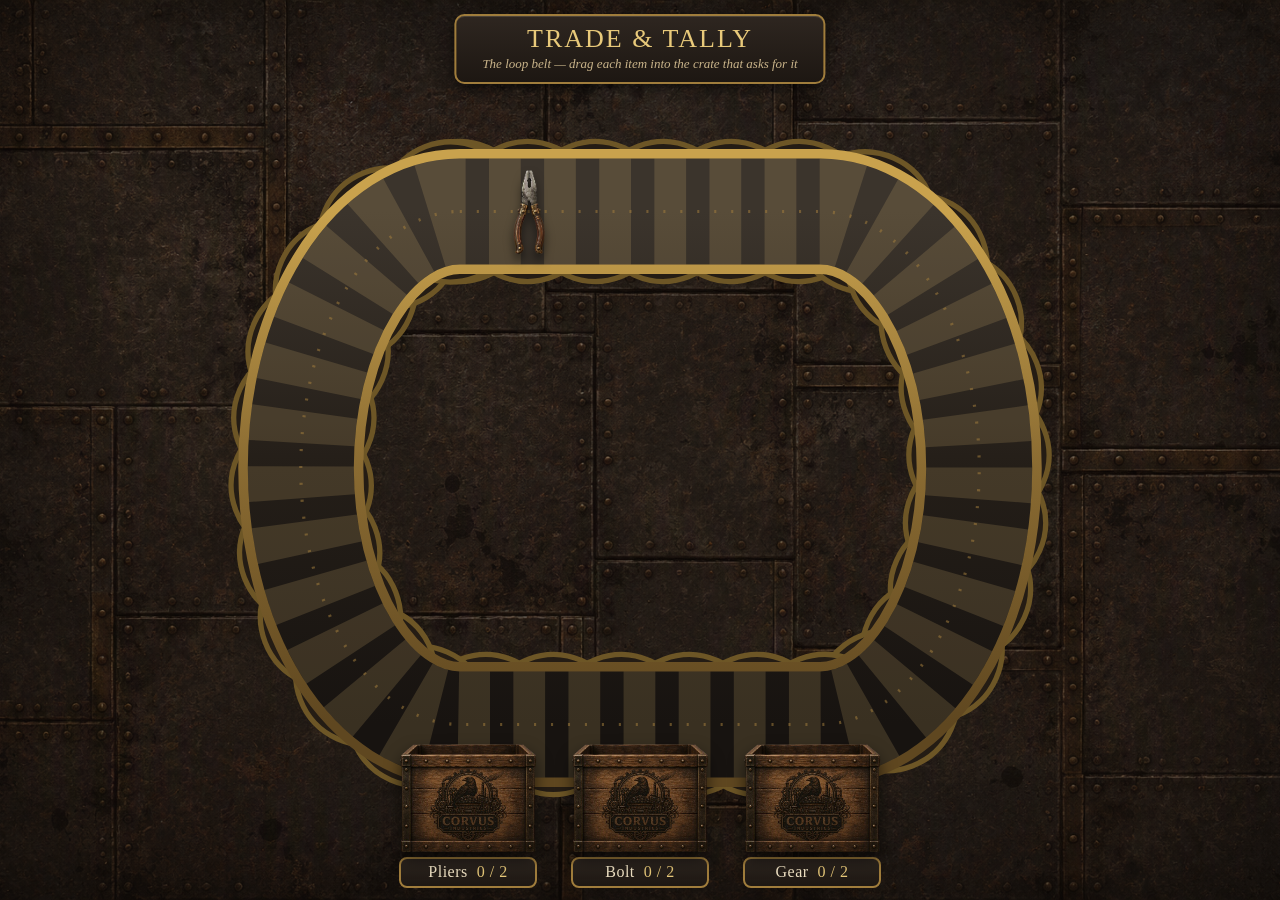
==== loop-demo/index.html @ bc723d1b "Add loop belt demo for Trade & Tally (Class 2) for Remedy's review" ====
<!DOCTYPE html>
<html lang="en">
<head>
<meta charset="UTF-8">
<meta name="viewport" content="width=device-width, initial-scale=1.0, maximum-scale=1.0, user-scalable=no">
<title>Trade &amp; Tally — Loop Belt Demo</title>
<style>
    * { margin: 0; padding: 0; box-sizing: border-box; }
    html, body { height: 100%; }
    body {
        font-family: Georgia, 'Times New Roman', serif;
        background: #171310 url('../trade-and-tally/assets/images/bg/Classroom-Floor.png') center / cover no-repeat fixed;
        color: #f0e2c4;
        overflow: hidden;
        -webkit-user-select: none; user-select: none;
        touch-action: none;
    }
    #shade { position: fixed; inset: 0; background: rgba(16, 11, 7, 0.45); }

    #titlePlate {
        position: fixed; top: 14px; left: 50%; transform: translateX(-50%);
        background: linear-gradient(180deg, #2e2620, #1d1712);
        border: 2px solid #a07d3c; border-radius: 10px;
        padding: 8px 26px 10px; text-align: center;
        box-shadow: 0 4px 14px rgba(0,0,0,0.6), inset 0 1px 0 rgba(240,226,196,0.15);
        z-index: 40; white-space: nowrap;
    }
    #titlePlate h1 { font-size: clamp(17px, 3.4vw, 26px); letter-spacing: 2px; color: #e8c97a; font-weight: normal; }
    #titlePlate p { font-size: clamp(11px, 2vw, 13px); color: #c9b48a; font-style: italic; margin-top: 2px; }

    #stage {
        position: fixed; left: 50%; top: 52%; transform: translate(-50%, -50%);
        width: min(97vw, 1060px);
        aspect-ratio: 1000 / 640;
        z-index: 5;
    }
    #beltSvg { position: absolute; inset: 0; width: 100%; height: 100%; overflow: visible; }

    .item {
        position: absolute; width: 8.2%; aspect-ratio: 1; object-fit: contain;
        transform: translate(-50%, -50%);
        filter: drop-shadow(0 6px 5px rgba(0,0,0,0.55));
        cursor: grab; z-index: 20; touch-action: none;
    }
    .item.dragging { cursor: grabbing; z-index: 60; filter: drop-shadow(0 14px 10px rgba(0,0,0,0.65)); }
    .item.packed { transition: transform 0.18s ease, opacity 0.18s ease; transform: translate(-50%, -50%) scale(0.3); opacity: 0; }

    #crates {
        position: fixed; left: 50%; bottom: 12px; transform: translateX(-50%);
        display: flex; gap: clamp(10px, 3vw, 34px); z-index: 30;
    }
    .crate { text-align: center; width: clamp(96px, 15vw, 138px); }
    .crate img {
        width: 100%; display: block;
        filter: drop-shadow(0 8px 8px rgba(0,0,0,0.6));
    }
    .crate .plate {
        margin-top: 4px;
        background: linear-gradient(180deg, #2e2620, #1d1712);
        border: 2px solid #a07d3c; border-radius: 8px;
        padding: 4px 4px 5px;
        font-size: clamp(12px, 2.2vw, 16px); color: #f0e2c4; letter-spacing: 0.5px;
    }
    .crate .plate b { color: #e8c97a; font-weight: normal; }
    .crate.done .plate { border-color: #7fae4c; color: #bfe39a; }
    .crate.shake { animation: shake 0.35s ease; }
    @keyframes shake {
        0%, 100% { transform: translateX(0); }
        25% { transform: translateX(-7px); }
        50% { transform: translateX(6px); }
        75% { transform: translateX(-4px); }
    }
    .crate.flash img { filter: drop-shadow(0 0 14px rgba(255, 70, 50, 0.9)); }

    #donePlate {
        position: fixed; left: 50%; top: 44%; transform: translate(-50%, -50%) scale(0.9);
        background: linear-gradient(180deg, #2e2620, #1d1712);
        border: 3px solid #a07d3c; border-radius: 14px;
        padding: 26px 44px; text-align: center; z-index: 70;
        box-shadow: 0 12px 34px rgba(0,0,0,0.75);
        opacity: 0; pointer-events: none; transition: opacity 0.3s ease, transform 0.3s ease;
    }
    #donePlate.show { opacity: 1; transform: translate(-50%, -50%) scale(1); }
    #donePlate h2 { color: #e8c97a; letter-spacing: 2px; font-weight: normal; font-size: clamp(20px, 4vw, 30px); }
    #donePlate p { color: #c9b48a; font-style: italic; margin-top: 6px; }
</style>
</head>
<body>
<div id="shade"></div>

<div id="titlePlate">
    <h1>TRADE &amp; TALLY</h1>
    <p>The loop belt — drag each item into the crate that asks for it</p>
</div>

<div id="stage">
    <svg id="beltSvg" viewBox="0 0 1000 640" preserveAspectRatio="none">
        <defs>
            <linearGradient id="brass" x1="0" y1="0" x2="0" y2="1">
                <stop offset="0" stop-color="#c9a24d"/>
                <stop offset="0.5" stop-color="#8a6b32"/>
                <stop offset="1" stop-color="#5f4720"/>
            </linearGradient>
            <linearGradient id="iron" x1="0" y1="0" x2="0" y2="1">
                <stop offset="0" stop-color="#3b342c"/>
                <stop offset="0.5" stop-color="#241e18"/>
                <stop offset="1" stop-color="#171310"/>
            </linearGradient>
        </defs>
        <g id="wheelLayer"></g>
        <!-- outer brass housing -->
        <path id="beltOuter" d="" fill="none" stroke="url(#brass)" stroke-width="118" stroke-linecap="round"/>
        <!-- dark belt bed -->
        <path id="beltBed" d="" fill="none" stroke="url(#iron)" stroke-width="100" stroke-linecap="round"/>
        <!-- moving tread -->
        <path id="beltTread" d="" fill="none" stroke="rgba(232,201,122,0.16)" stroke-width="100" stroke-dasharray="30 22" stroke-linecap="butt"/>
        <!-- inner brass pinstripe -->
        <path id="beltPin" d="" fill="none" stroke="rgba(160,125,60,0.55)" stroke-width="3" stroke-dasharray="2 14"/>
        <!-- the path the items ride (invisible) -->
        <path id="ridePath" d="" fill="none" stroke="none"/>
    </svg>
</div>

<div id="crates"></div>

<div id="donePlate">
    <h2>SHIPMENTS PACKED</h2>
    <p>Every crate tallied right.</p>
</div>

<script>
(function () {
    var stage = document.getElementById('stage');
    var svgNS = 'http://www.w3.org/2000/svg';

    // ---- The loop: one closed path with curves. Each round of the real
    // game can carry its own path; this demo rides a tall oval loop.
    var LOOP_D = 'M 330 78 L 670 78 A 150 242 0 0 1 670 562 L 330 562 A 150 242 0 0 1 330 78 Z';
    ['beltOuter', 'beltBed', 'beltTread', 'beltPin', 'ridePath'].forEach(function (id) {
        document.getElementById(id).setAttribute('d', LOOP_D);
    });
    var ridePath = document.getElementById('ridePath');
    var tread = document.getElementById('beltTread');
    var LOOP_LEN = ridePath.getTotalLength();

    // ---- Wheels under the belt rims, turning as the belt moves.
    var wheelLayer = document.getElementById('wheelLayer');
    var wheels = [];
    (function buildWheels() {
        var step = 64;
        for (var d = 0; d < LOOP_LEN; d += step) {
            var pt = ridePath.getPointAtLength(d);
            var g = document.createElementNS(svgNS, 'g');
            var c = document.createElementNS(svgNS, 'circle');
            c.setAttribute('cx', pt.x); c.setAttribute('cy', pt.y); c.setAttribute('r', 66);
            c.setAttribute('fill', '#241c14'); c.setAttribute('stroke', '#6d5626'); c.setAttribute('stroke-width', '5');
            g.appendChild(c);
            for (var s = 0; s < 3; s++) {
                var line = document.createElementNS(svgNS, 'line');
                var a = (Math.PI * 2 / 3) * s;
                line.setAttribute('x1', pt.x - Math.cos(a) * 58); line.setAttribute('y1', pt.y - Math.sin(a) * 58);
                line.setAttribute('x2', pt.x + Math.cos(a) * 58); line.setAttribute('y2', pt.y + Math.sin(a) * 58);
                line.setAttribute('stroke', '#54431f'); line.setAttribute('stroke-width', '7');
                g.appendChild(line);
            }
            var hub = document.createElementNS(svgNS, 'circle');
            hub.setAttribute('cx', pt.x); hub.setAttribute('cy', pt.y); hub.setAttribute('r', 13);
            hub.setAttribute('fill', '#a07d3c'); hub.setAttribute('stroke', '#5f4720'); hub.setAttribute('stroke-width', '3');
            g.appendChild(hub);
            wheelLayer.appendChild(g);
            wheels.push({ g: g, x: pt.x, y: pt.y });
        }
    })();

    // ---- Crates and their tallies.
    var ITEM = '../trade-and-tally/assets/images/items/';
    var CRATES = [
        { id: 'c1', name: 'Pliers', file: ITEM + 'tools/Pliers-removebg-preview.png', need: 2, got: 0 },
        { id: 'c2', name: 'Bolt',   file: ITEM + 'mechanical_parts/Bolt-removebg-preview.png', need: 2, got: 0 },
        { id: 'c3', name: 'Gear',   file: ITEM + 'gears_cogs/Gear.png', need: 2, got: 0 }
    ];
    var DECOYS = [
        { name: 'Hammer', file: ITEM + 'tools/Hammer-removebg-preview.png' },
        { name: 'Nut',    file: ITEM + 'mechanical_parts/Nut-removebg-preview.png' },
        { name: 'Cog',    file: ITEM + 'gears_cogs/Cog.png' },
        { name: 'Screw',  file: ITEM + 'mechanical_parts/Screw-removebg-preview.png' },
        { name: 'Crank',  file: ITEM + 'gears_cogs/Crank.png' }
    ];

    var cratesEl = document.getElementById('crates');
    var crateEls = {};
    CRATES.forEach(function (c) {
        var div = document.createElement('div');
        div.className = 'crate'; div.id = 'crate-' + c.id;
        div.innerHTML = '<img src="../trade-and-tally/ui/box_empty.png" alt="">' +
            '<div class="plate">' + c.name + ' &nbsp;<b id="tally-' + c.id + '">0 / ' + c.need + '</b></div>';
        cratesEl.appendChild(div);
        crateEls[c.id] = div;
    });

    // ---- Items riding the loop.
    var SPEED = 58;               // pixels per second — slow enough to see
    var MIN_GAP = 250;            // items never stack: this much belt between them
    var MAX_ITEMS = 7;
    var items = [];               // {el, dist, crateId|null, name, dragging}
    var spawnClock = 0;
    var queue = [];
    CRATES.forEach(function (c) { for (var i = 0; i < c.need; i++) queue.push(c); });
    // weave decoys through the queue so the belt is never all-business
    var spawnPlan = [];
    var di = 0;
    queue.forEach(function (c, i) {
        spawnPlan.push(c);
        if (i % 2 === 1 && di < DECOYS.length) spawnPlan.push(DECOYS[di++]);
    });
    while (di < DECOYS.length) spawnPlan.push(DECOYS[di++]);

    function gapFreeAt(dist) {
        for (var i = 0; i < items.length; i++) {
            var diff = Math.abs(items[i].dist - dist);
            diff = Math.min(diff, LOOP_LEN - diff);
            if (diff < MIN_GAP) return false;
        }
        return true;
    }

    function spawnNext() {
        if (!spawnPlan.length || items.length >= MAX_ITEMS) return;
        if (!gapFreeAt(0)) return;
        var spec = spawnPlan.shift();
        var img = document.createElement('img');
        img.className = 'item';
        img.src = spec.file;
        img.alt = spec.name;
        img.draggable = false;
        stage.appendChild(img);
        var obj = { el: img, dist: 0, crateId: spec.id || null, name: spec.name, dragging: false };
        items.push(obj);
        wireDrag(obj);
    }

    function placeOnLoop(obj) {
        var pt = ridePath.getPointAtLength(obj.dist % LOOP_LEN);
        obj.el.style.left = (pt.x / 10) + '%';
        obj.el.style.top = (pt.y / 6.4) + '%';
    }

    // ---- Dragging: pull an item off the belt, drop it in a crate.
    function wireDrag(obj) {
        var el = obj.el;
        el.addEventListener('pointerdown', function (e) {
            e.preventDefault();
            obj.dragging = true;
            el.classList.add('dragging');
            el.setPointerCapture(e.pointerId);
            moveToPointer(obj, e);
        });
        el.addEventListener('pointermove', function (e) {
            if (obj.dragging) moveToPointer(obj, e);
        });
        el.addEventListener('pointerup', function (e) {
            if (!obj.dragging) return;
            obj.dragging = false;
            el.classList.remove('dragging');
            settleDrop(obj, e);
        });
        el.addEventListener('pointercancel', function () {
            obj.dragging = false;
            el.classList.remove('dragging');
            placeOnLoop(obj);
        });
    }

    function moveToPointer(obj, e) {
        var r = stage.getBoundingClientRect();
        obj.el.style.left = ((e.clientX - r.left) / r.width * 100) + '%';
        obj.el.style.top = ((e.clientY - r.top) / r.height * 100) + '%';
    }

    function settleDrop(obj, e) {
        var hit = null;
        CRATES.forEach(function (c) {
            var r = crateEls[c.id].getBoundingClientRect();
            if (e.clientX >= r.left && e.clientX <= r.right && e.clientY >= r.top && e.clientY <= r.bottom) hit = c;
        });

        if (hit && obj.crateId === hit.id && hit.got < hit.need) {
            hit.got++;
            document.getElementById('tally-' + hit.id).textContent = hit.got + ' / ' + hit.need;
            if (hit.got >= hit.need) crateEls[hit.id].classList.add('done');
            obj.el.classList.add('packed');
            var dead = obj;
            setTimeout(function () { dead.el.remove(); }, 190);
            items = items.filter(function (i) { return i !== dead; });
            if (CRATES.every(function (c) { return c.got >= c.need; })) {
                document.getElementById('donePlate').classList.add('show');
            }
            return;
        }

        if (hit) {
            var el = crateEls[hit.id];
            el.classList.remove('shake', 'flash');
            void el.offsetWidth;
            el.classList.add('shake', 'flash');
            setTimeout(function () { el.classList.remove('flash'); }, 380);
        }
        placeOnLoop(obj);
    }

    // ---- The ride.
    var last = null;
    function frame(ts) {
        if (last === null) last = ts;
        var dt = Math.min(0.05, (ts - last) / 1000);
        last = ts;

        var step = SPEED * dt;
        tread.style.strokeDashoffset = -(performance.now() / 1000 * SPEED) % 52;
        wheels.forEach(function (w) {
            w.g.setAttribute('transform', 'rotate(' + ((performance.now() / 1000 * SPEED) / 66 * 57.3 % 360) + ' ' + w.x + ' ' + w.y + ')');
        });

        for (var i = 0; i < items.length; i++) {
            if (!items[i].dragging) {
                items[i].dist = (items[i].dist + step) % LOOP_LEN;
                placeOnLoop(items[i]);
            }
        }

        spawnClock += dt;
        if (spawnClock > 1.4) { spawnClock = 0; spawnNext(); }

        requestAnimationFrame(frame);
    }
    spawnNext();
    requestAnimationFrame(frame);
})();
</script>
</body>
</html>
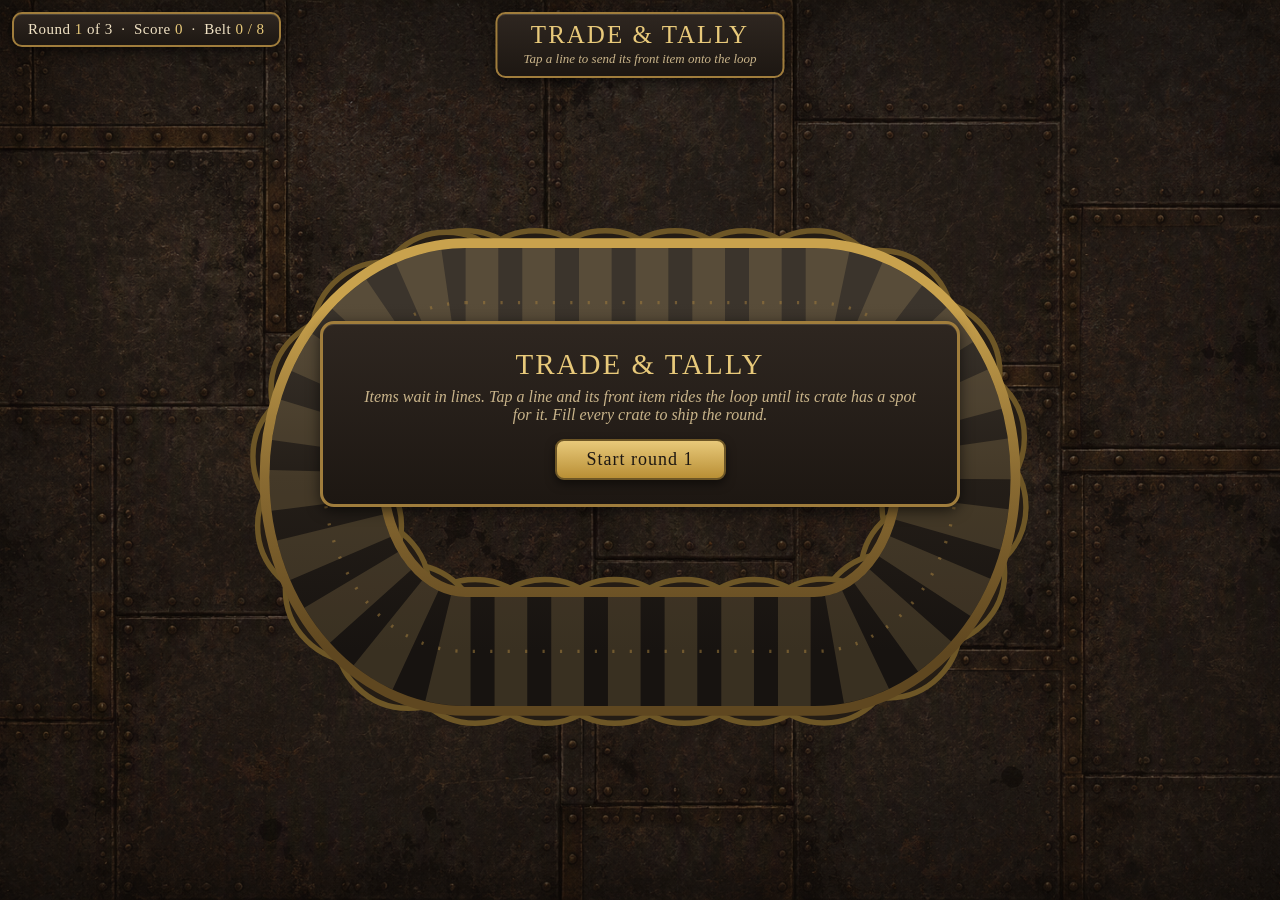
==== commit 2e7b9f71: "Add loop belt demo for Trade & Tally (Class 2) for Remedy's review" ====
--- a/loop-demo/index.html
+++ b/loop-demo/index.html
@@ -17,84 +17,122 @@
     }
     #shade { position: fixed; inset: 0; background: rgba(16, 11, 7, 0.45); }
 
-    #titlePlate {
-        position: fixed; top: 14px; left: 50%; transform: translateX(-50%);
+    .plate {
         background: linear-gradient(180deg, #2e2620, #1d1712);
         border: 2px solid #a07d3c; border-radius: 10px;
-        padding: 8px 26px 10px; text-align: center;
         box-shadow: 0 4px 14px rgba(0,0,0,0.6), inset 0 1px 0 rgba(240,226,196,0.15);
-        z-index: 40; white-space: nowrap;
-    }
-    #titlePlate h1 { font-size: clamp(17px, 3.4vw, 26px); letter-spacing: 2px; color: #e8c97a; font-weight: normal; }
+    }
+    #titlePlate {
+        position: fixed; top: 12px; left: 50%; transform: translateX(-50%);
+        padding: 7px 26px 9px; text-align: center; z-index: 40; white-space: nowrap;
+    }
+    #titlePlate h1 { font-size: clamp(16px, 3.2vw, 25px); letter-spacing: 2px; color: #e8c97a; font-weight: normal; }
     #titlePlate p { font-size: clamp(11px, 2vw, 13px); color: #c9b48a; font-style: italic; margin-top: 2px; }
 
+    #hud {
+        position: fixed; top: 12px; left: 12px; z-index: 40;
+        padding: 7px 14px; font-size: clamp(12px, 2.2vw, 15px); color: #f0e2c4; letter-spacing: 0.5px;
+    }
+    #hud b { color: #e8c97a; font-weight: normal; }
+
     #stage {
-        position: fixed; left: 50%; top: 52%; transform: translate(-50%, -50%);
-        width: min(97vw, 1060px);
-        aspect-ratio: 1000 / 640;
+        position: fixed; left: 50%; top: 53%; transform: translate(-50%, -50%);
+        width: min(98vw, 1090px);
+        aspect-ratio: 1000 / 700;
         z-index: 5;
     }
     #beltSvg { position: absolute; inset: 0; width: 100%; height: 100%; overflow: visible; }
 
     .item {
-        position: absolute; width: 8.2%; aspect-ratio: 1; object-fit: contain;
+        position: absolute; width: 7.6%; aspect-ratio: 1; object-fit: contain;
         transform: translate(-50%, -50%);
         filter: drop-shadow(0 6px 5px rgba(0,0,0,0.55));
-        cursor: grab; z-index: 20; touch-action: none;
-    }
-    .item.dragging { cursor: grabbing; z-index: 60; filter: drop-shadow(0 14px 10px rgba(0,0,0,0.65)); }
-    .item.packed { transition: transform 0.18s ease, opacity 0.18s ease; transform: translate(-50%, -50%) scale(0.3); opacity: 0; }
-
-    #crates {
-        position: fixed; left: 50%; bottom: 12px; transform: translateX(-50%);
-        display: flex; gap: clamp(10px, 3vw, 34px); z-index: 30;
-    }
-    .crate { text-align: center; width: clamp(96px, 15vw, 138px); }
-    .crate img {
-        width: 100%; display: block;
-        filter: drop-shadow(0 8px 8px rgba(0,0,0,0.6));
-    }
-    .crate .plate {
-        margin-top: 4px;
+        z-index: 20; pointer-events: none;
+    }
+
+    /* ---- lines of waiting items ---- */
+    .line { position: absolute; z-index: 25; cursor: pointer; transform: translate(-50%, 0); }
+    .line .slots { display: flex; flex-direction: column-reverse; align-items: center; gap: 4px; }
+    .line.below .slots { flex-direction: column; }
+    .slot {
+        width: clamp(34px, 4.9vw, 52px); aspect-ratio: 1;
+        border-radius: 8px; display: flex; align-items: center; justify-content: center;
+        background: linear-gradient(180deg, #241d16, #171310);
+        border: 2px solid #6d5626;
+        box-shadow: 0 3px 8px rgba(0,0,0,0.55);
+    }
+    .slot.front { border-color: #c9a24d; background: linear-gradient(180deg, #33291d, #20180f); }
+    .slot img { width: 88%; height: 88%; object-fit: contain; pointer-events: none; }
+    .slot .q { color: #a07d3c; font-size: clamp(15px, 2.6vw, 22px); font-style: italic; }
+    .line .arrow { text-align: center; color: #e8c97a; font-size: clamp(13px, 2.2vw, 18px); line-height: 1; margin: 2px 0; text-shadow: 0 2px 4px rgba(0,0,0,0.8); }
+    .line .more {
+        margin-top: 3px; text-align: center; font-size: clamp(10px, 1.8vw, 12px); color: #c9b48a;
+        background: rgba(23,19,16,0.85); border: 1px solid #6d5626; border-radius: 7px; padding: 1px 6px;
+    }
+    .line.empty { opacity: 0.25; pointer-events: none; }
+    .line.shake { animation: shake 0.35s ease; }
+    @keyframes shake {
+        0%, 100% { margin-left: 0; }
+        25% { margin-left: -7px; }
+        50% { margin-left: 6px; }
+        75% { margin-left: -4px; }
+    }
+
+    /* ---- crate docks in the island ---- */
+    .dock {
+        position: absolute; z-index: 15; width: 12.5%; transform: translate(-50%, -50%);
+        text-align: center; transition: opacity 0.35s ease, margin-top 0.35s ease;
+    }
+    .dock img.crate { width: 100%; display: block; filter: drop-shadow(0 8px 8px rgba(0,0,0,0.6)); }
+    .dock .want {
+        position: absolute; top: -16%; left: 50%; transform: translateX(-50%);
+        width: 44%; aspect-ratio: 1; object-fit: contain;
+        filter: drop-shadow(0 3px 4px rgba(0,0,0,0.7));
+    }
+    .dock .tally {
+        margin-top: 2px; display: inline-block;
         background: linear-gradient(180deg, #2e2620, #1d1712);
         border: 2px solid #a07d3c; border-radius: 8px;
-        padding: 4px 4px 5px;
-        font-size: clamp(12px, 2.2vw, 16px); color: #f0e2c4; letter-spacing: 0.5px;
-    }
-    .crate .plate b { color: #e8c97a; font-weight: normal; }
-    .crate.done .plate { border-color: #7fae4c; color: #bfe39a; }
-    .crate.shake { animation: shake 0.35s ease; }
-    @keyframes shake {
-        0%, 100% { transform: translateX(0); }
-        25% { transform: translateX(-7px); }
-        50% { transform: translateX(6px); }
-        75% { transform: translateX(-4px); }
-    }
-    .crate.flash img { filter: drop-shadow(0 0 14px rgba(255, 70, 50, 0.9)); }
-
-    #donePlate {
-        position: fixed; left: 50%; top: 44%; transform: translate(-50%, -50%) scale(0.9);
-        background: linear-gradient(180deg, #2e2620, #1d1712);
-        border: 3px solid #a07d3c; border-radius: 14px;
-        padding: 26px 44px; text-align: center; z-index: 70;
-        box-shadow: 0 12px 34px rgba(0,0,0,0.75);
-        opacity: 0; pointer-events: none; transition: opacity 0.3s ease, transform 0.3s ease;
-    }
-    #donePlate.show { opacity: 1; transform: translate(-50%, -50%) scale(1); }
-    #donePlate h2 { color: #e8c97a; letter-spacing: 2px; font-weight: normal; font-size: clamp(20px, 4vw, 30px); }
-    #donePlate p { color: #c9b48a; font-style: italic; margin-top: 6px; }
+        padding: 2px 10px; font-size: clamp(11px, 2vw, 15px); color: #f0e2c4;
+    }
+    .dock .tally b { color: #e8c97a; font-weight: normal; }
+    .dock.shipping { opacity: 0; margin-top: 26px; }
+    .dock.arriving { animation: arrive 0.4s ease; }
+    @keyframes arrive { from { opacity: 0; margin-top: -22px; } to { opacity: 1; margin-top: 0; } }
+    .dock.idle { opacity: 0.35; }
+
+    /* ---- centre plates ---- */
+    #bigPlate {
+        position: fixed; left: 50%; top: 46%; transform: translate(-50%, -50%) scale(0.94);
+        padding: 24px 40px; text-align: center; z-index: 70; border-width: 3px; border-radius: 14px;
+        opacity: 0; pointer-events: none; transition: opacity 0.25s ease, transform 0.25s ease;
+        max-width: 92vw;
+    }
+    #bigPlate.show { opacity: 1; transform: translate(-50%, -50%) scale(1); pointer-events: auto; }
+    #bigPlate h2 { color: #e8c97a; letter-spacing: 2px; font-weight: normal; font-size: clamp(19px, 4vw, 29px); }
+    #bigPlate p { color: #c9b48a; font-style: italic; margin-top: 7px; font-size: clamp(13px, 2.4vw, 16px); }
+    #bigPlate button {
+        margin-top: 15px; font-family: inherit; cursor: pointer;
+        font-size: clamp(14px, 2.6vw, 18px); letter-spacing: 1px;
+        color: #1d1712; background: linear-gradient(180deg, #e8c97a, #b98f35);
+        border: 2px solid #6d5626; border-radius: 9px; padding: 8px 30px;
+        box-shadow: 0 4px 10px rgba(0,0,0,0.5);
+    }
+    #bigPlate button:active { transform: translateY(2px); }
 </style>
 </head>
 <body>
 <div id="shade"></div>
 
-<div id="titlePlate">
+<div id="titlePlate" class="plate">
     <h1>TRADE &amp; TALLY</h1>
-    <p>The loop belt — drag each item into the crate that asks for it</p>
+    <p>Tap a line to send its front item onto the loop</p>
 </div>
 
+<div id="hud" class="plate">Round <b id="hudRound">1</b> of 3 &nbsp;·&nbsp; Score <b id="hudScore">0</b> &nbsp;·&nbsp; Belt <b id="hudBelt">0 / 8</b></div>
+
 <div id="stage">
-    <svg id="beltSvg" viewBox="0 0 1000 640" preserveAspectRatio="none">
+    <svg id="beltSvg" viewBox="0 0 1000 700" preserveAspectRatio="none">
         <defs>
             <linearGradient id="brass" x1="0" y1="0" x2="0" y2="1">
                 <stop offset="0" stop-color="#c9a24d"/>
@@ -108,56 +146,110 @@
             </linearGradient>
         </defs>
         <g id="wheelLayer"></g>
-        <!-- outer brass housing -->
         <path id="beltOuter" d="" fill="none" stroke="url(#brass)" stroke-width="118" stroke-linecap="round"/>
-        <!-- dark belt bed -->
         <path id="beltBed" d="" fill="none" stroke="url(#iron)" stroke-width="100" stroke-linecap="round"/>
-        <!-- moving tread -->
         <path id="beltTread" d="" fill="none" stroke="rgba(232,201,122,0.16)" stroke-width="100" stroke-dasharray="30 22" stroke-linecap="butt"/>
-        <!-- inner brass pinstripe -->
         <path id="beltPin" d="" fill="none" stroke="rgba(160,125,60,0.55)" stroke-width="3" stroke-dasharray="2 14"/>
-        <!-- the path the items ride (invisible) -->
         <path id="ridePath" d="" fill="none" stroke="none"/>
     </svg>
+    <div id="dockLayer"></div>
+    <div id="itemLayer"></div>
+    <div id="lineLayer"></div>
 </div>
 
-<div id="crates"></div>
-
-<div id="donePlate">
-    <h2>SHIPMENTS PACKED</h2>
-    <p>Every crate tallied right.</p>
+<div id="bigPlate" class="plate">
+    <h2 id="bpTitle">ROUND 1</h2>
+    <p id="bpText"></p>
+    <button id="bpButton">Start</button>
 </div>
 
 <script>
 (function () {
+    var ITEM = '../trade-and-tally/assets/images/items/';
+    var TYPES = {
+        pliers: { name: 'Pliers', file: ITEM + 'tools/Pliers-removebg-preview.png' },
+        bolt:   { name: 'Bolt',   file: ITEM + 'mechanical_parts/Bolt-removebg-preview.png' },
+        gear:   { name: 'Gear',   file: ITEM + 'gears_cogs/Gear.png' },
+        nut:    { name: 'Nut',    file: ITEM + 'mechanical_parts/Nut-removebg-preview.png' },
+        hammer: { name: 'Hammer', file: ITEM + 'tools/Hammer-removebg-preview.png' },
+        screw:  { name: 'Screw',  file: ITEM + 'mechanical_parts/Screw-removebg-preview.png' }
+    };
+
+    var PATH_OVAL  = 'M 340 190 L 660 190 A 130 160 0 0 1 660 510 L 340 510 A 130 160 0 0 1 340 190 Z';
+    var PATH_NOTCH = 'M 340 190 L 660 190 A 130 160 0 0 1 660 510 L 568 510 A 58 105 0 0 0 568 300 L 432 300 A 58 105 0 0 0 432 510 L 340 510 A 130 160 0 0 1 340 190 Z';
+    var PATH_TWIN  = 'M 340 190 L 432 190 A 58 75 0 0 0 568 190 L 660 190 A 130 160 0 0 1 660 510 L 568 510 A 58 68 0 0 0 568 375 L 432 375 A 58 68 0 0 0 432 510 L 340 510 A 130 160 0 0 1 340 190 Z';
+
+    var ROUNDS = [
+        {
+            path: PATH_OVAL, speed: 58, capacity: 8, dockCount: 2,
+            dockPos: [[395, 350], [605, 350]],
+            crates: [['pliers', 3], ['bolt', 3]],
+            lines: [
+                { pos: [300, 118], side: 'above', items: ['pliers', 'bolt'] },
+                { pos: [500, 118], side: 'above', items: ['bolt', 'pliers'] },
+                { pos: [700, 118], side: 'above', items: ['pliers', 'bolt'] }
+            ]
+        },
+        {
+            path: PATH_NOTCH, speed: 66, capacity: 9, dockCount: 2,
+            dockPos: [[330, 350], [670, 350]],
+            crates: [['gear', 3], ['pliers', 4], ['nut', 3]],
+            lines: [
+                { pos: [280, 118], side: 'above', items: ['gear', 'pliers', 'nut'] },
+                { pos: [500, 118], side: 'above', items: ['pliers', 'nut', 'gear'] },
+                { pos: [720, 118], side: 'above', items: ['nut', 'gear', 'pliers'] },
+                { pos: [320, 585], side: 'below', items: ['pliers'] }
+            ]
+        },
+        {
+            path: PATH_TWIN, speed: 74, capacity: 10, dockCount: 3,
+            dockPos: [[295, 350], [500, 322], [705, 350]],
+            crates: [['hammer', 4], ['gear', 4], ['screw', 4], ['bolt', 4]],
+            lines: [
+                { pos: [260, 118], side: 'above', items: ['hammer', 'screw', 'bolt'] },
+                { pos: [500, 118], side: 'above', items: ['gear', 'hammer', 'screw'] },
+                { pos: [740, 118], side: 'above', items: ['bolt', 'gear', 'hammer'] },
+                { pos: [300, 585], side: 'below', items: ['screw', 'bolt', 'gear'] },
+                { pos: [700, 585], side: 'below', items: ['hammer', 'screw', 'bolt', 'gear'] }
+            ]
+        }
+    ];
+
+    var GAP = 118;          // belt units between items — they never stack
+    var ENTRY_GAP = 128;    // a line can only release into this much clear belt
+
     var stage = document.getElementById('stage');
-    var svgNS = 'http://www.w3.org/2000/svg';
-
-    // ---- The loop: one closed path with curves. Each round of the real
-    // game can carry its own path; this demo rides a tall oval loop.
-    var LOOP_D = 'M 330 78 L 670 78 A 150 242 0 0 1 670 562 L 330 562 A 150 242 0 0 1 330 78 Z';
-    ['beltOuter', 'beltBed', 'beltTread', 'beltPin', 'ridePath'].forEach(function (id) {
-        document.getElementById(id).setAttribute('d', LOOP_D);
-    });
     var ridePath = document.getElementById('ridePath');
     var tread = document.getElementById('beltTread');
-    var LOOP_LEN = ridePath.getTotalLength();
-
-    // ---- Wheels under the belt rims, turning as the belt moves.
     var wheelLayer = document.getElementById('wheelLayer');
-    var wheels = [];
-    (function buildWheels() {
-        var step = 64;
-        for (var d = 0; d < LOOP_LEN; d += step) {
-            var pt = ridePath.getPointAtLength(d);
+    var itemLayer = document.getElementById('itemLayer');
+    var lineLayer = document.getElementById('lineLayer');
+    var dockLayer = document.getElementById('dockLayer');
+    var svgNS = 'http://www.w3.org/2000/svg';
+
+    var roundIdx = 0, score = 0, LEN = 0, odometer = 0, lastEntryOdo = 0;
+    var running = false, roundOver = false;
+    var belt = [];          // {el, type, d (continuous), entering}
+    var lines = [];         // {cfg, items[], el, gate}
+    var docks = [];         // {el, crate|null {type, need, got}, gate, busy}
+    var crateQueue = [];
+
+    function setPath(d) {
+        ['beltOuter', 'beltBed', 'beltTread', 'beltPin', 'ridePath'].forEach(function (id) {
+            document.getElementById(id).setAttribute('d', d);
+        });
+        LEN = ridePath.getTotalLength();
+        wheelLayer.innerHTML = '';
+        for (var dist = 0; dist < LEN; dist += 64) {
+            var pt = ridePath.getPointAtLength(dist);
             var g = document.createElementNS(svgNS, 'g');
             var c = document.createElementNS(svgNS, 'circle');
             c.setAttribute('cx', pt.x); c.setAttribute('cy', pt.y); c.setAttribute('r', 66);
             c.setAttribute('fill', '#241c14'); c.setAttribute('stroke', '#6d5626'); c.setAttribute('stroke-width', '5');
             g.appendChild(c);
             for (var s = 0; s < 3; s++) {
+                var a = (Math.PI * 2 / 3) * s;
                 var line = document.createElementNS(svgNS, 'line');
-                var a = (Math.PI * 2 / 3) * s;
                 line.setAttribute('x1', pt.x - Math.cos(a) * 58); line.setAttribute('y1', pt.y - Math.sin(a) * 58);
                 line.setAttribute('x2', pt.x + Math.cos(a) * 58); line.setAttribute('y2', pt.y + Math.sin(a) * 58);
                 line.setAttribute('stroke', '#54431f'); line.setAttribute('stroke-width', '7');
@@ -167,173 +259,289 @@
             hub.setAttribute('cx', pt.x); hub.setAttribute('cy', pt.y); hub.setAttribute('r', 13);
             hub.setAttribute('fill', '#a07d3c'); hub.setAttribute('stroke', '#5f4720'); hub.setAttribute('stroke-width', '3');
             g.appendChild(hub);
+            g.dataset.cx = pt.x; g.dataset.cy = pt.y;
             wheelLayer.appendChild(g);
-            wheels.push({ g: g, x: pt.x, y: pt.y });
-        }
-    })();
-
-    // ---- Crates and their tallies.
-    var ITEM = '../trade-and-tally/assets/images/items/';
-    var CRATES = [
-        { id: 'c1', name: 'Pliers', file: ITEM + 'tools/Pliers-removebg-preview.png', need: 2, got: 0 },
-        { id: 'c2', name: 'Bolt',   file: ITEM + 'mechanical_parts/Bolt-removebg-preview.png', need: 2, got: 0 },
-        { id: 'c3', name: 'Gear',   file: ITEM + 'gears_cogs/Gear.png', need: 2, got: 0 }
-    ];
-    var DECOYS = [
-        { name: 'Hammer', file: ITEM + 'tools/Hammer-removebg-preview.png' },
-        { name: 'Nut',    file: ITEM + 'mechanical_parts/Nut-removebg-preview.png' },
-        { name: 'Cog',    file: ITEM + 'gears_cogs/Cog.png' },
-        { name: 'Screw',  file: ITEM + 'mechanical_parts/Screw-removebg-preview.png' },
-        { name: 'Crank',  file: ITEM + 'gears_cogs/Crank.png' }
-    ];
-
-    var cratesEl = document.getElementById('crates');
-    var crateEls = {};
-    CRATES.forEach(function (c) {
-        var div = document.createElement('div');
-        div.className = 'crate'; div.id = 'crate-' + c.id;
-        div.innerHTML = '<img src="../trade-and-tally/ui/box_empty.png" alt="">' +
-            '<div class="plate">' + c.name + ' &nbsp;<b id="tally-' + c.id + '">0 / ' + c.need + '</b></div>';
-        cratesEl.appendChild(div);
-        crateEls[c.id] = div;
+        }
+    }
+
+    function nearestDist(x, y) {
+        var best = 0, bestD = 1e12;
+        for (var d = 0; d < LEN; d += 4) {
+            var pt = ridePath.getPointAtLength(d);
+            var dd = (pt.x - x) * (pt.x - x) + (pt.y - y) * (pt.y - y);
+            if (dd < bestD) { bestD = dd; best = d; }
+        }
+        return best;
+    }
+
+    function circDist(a, b) {
+        var diff = Math.abs(a - b) % LEN;
+        return Math.min(diff, LEN - diff);
+    }
+
+    // ---------- lines ----------
+    function renderLine(line) {
+        var items = line.items;
+        var html = '<div class="slots">';
+        if (!items.length) {
+            html += '<div class="slot"><span class="q">·</span></div>';
+        } else {
+            html += '<div class="slot front"><img src="' + TYPES[items[0]].file + '" alt="' + TYPES[items[0]].name + '"></div>';
+            var behind = Math.min(2, items.length - 1);
+            for (var i = 0; i < behind; i++) html += '<div class="slot"><span class="q">?</span></div>';
+        }
+        html += '</div>';
+        html += '<div class="arrow">' + (line.cfg.side === 'above' ? '▼' : '▲') + '</div>';
+        if (items.length - 1 > 2) html += '<div class="more">+ ' + (items.length - 3) + ' more</div>';
+        line.el.innerHTML = html;
+        line.el.classList.toggle('empty', !items.length);
+    }
+
+    function buildLines(cfg) {
+        lineLayer.innerHTML = '';
+        lines = cfg.lines.map(function (lc) {
+            var el = document.createElement('div');
+            el.className = 'line' + (lc.side === 'below' ? ' below' : '');
+            el.style.left = (lc.pos[0] / 10) + '%';
+            if (lc.side === 'above') el.style.bottom = (100 - lc.pos[1] / 7) + '%';
+            else el.style.top = (lc.pos[1] / 7) + '%';
+            lineLayer.appendChild(el);
+            var line = { cfg: lc, items: lc.items.slice(), el: el, gate: nearestDist(lc.pos[0], lc.side === 'above' ? 190 : 510) };
+            el.addEventListener('pointerdown', function (e) { e.preventDefault(); tapLine(line); });
+            renderLine(line);
+            return line;
+        });
+    }
+
+    function tapLine(line) {
+        if (!running || roundOver) return;
+        if (!line.items.length) return;
+        if (belt.length >= ROUNDS[roundIdx].capacity) { shake(line); return; }
+        var gatePos = line.gate;
+        for (var i = 0; i < belt.length; i++) {
+            if (circDist(belt[i].d % LEN, gatePos) < ENTRY_GAP) { shake(line); return; }
+        }
+        var type = line.items.shift();
+        renderLine(line);
+        // enter at the gate, on the current lap of the belt's travel
+        var baseLap = Math.floor(odometer / LEN) * LEN;
+        var d = baseLap + gatePos;
+        while (d < odometer - LEN * 0.5) d += LEN;
+        var img = document.createElement('img');
+        img.className = 'item'; img.src = TYPES[type].file; img.alt = TYPES[type].name;
+        itemLayer.appendChild(img);
+        var obj = { el: img, type: type, d: d, entering: null, lastGateLap: {} };
+        belt.push(obj);
+        placeItem(obj);
+        updateHud();
+    }
+
+    function shake(line) {
+        line.el.classList.remove('shake');
+        void line.el.offsetWidth;
+        line.el.classList.add('shake');
+    }
+
+    // ---------- docks / crates ----------
+    function buildDocks(cfg) {
+        dockLayer.innerHTML = '';
+        docks = [];
+        crateQueue = cfg.crates.map(function (c) { return { type: c[0], need: c[1], got: 0 }; });
+        for (var i = 0; i < cfg.dockCount; i++) {
+            var el = document.createElement('div');
+            el.className = 'dock';
+            el.style.left = (cfg.dockPos[i][0] / 10) + '%';
+            el.style.top = (cfg.dockPos[i][1] / 7) + '%';
+            dockLayer.appendChild(el);
+            var dock = { el: el, crate: null, gate: nearestDist(cfg.dockPos[i][0], cfg.dockPos[i][1]), busy: false, pos: cfg.dockPos[i] };
+            docks.push(dock);
+            fillDock(dock, false);
+        }
+    }
+
+    function fillDock(dock, animate) {
+        dock.crate = crateQueue.length ? crateQueue.shift() : null;
+        dock.busy = false;
+        if (!dock.crate) {
+            dock.el.innerHTML = '';
+            dock.el.className = 'dock idle';
+            return;
+        }
+        dock.el.className = 'dock' + (animate ? ' arriving' : '');
+        dock.el.innerHTML =
+            '<img class="want" src="' + TYPES[dock.crate.type].file + '" alt="">' +
+            '<img class="crate" src="../trade-and-tally/ui/box_empty.png" alt="">' +
+            '<div class="tally">' + TYPES[dock.crate.type].name + ' <b>' + dock.crate.got + ' / ' + dock.crate.need + '</b></div>';
+    }
+
+    function shipDock(dock) {
+        dock.busy = true;
+        score += 50;
+        dock.el.classList.add('shipping');
+        setTimeout(function () { fillDock(dock, true); updateHud(); checkRoundEnd(); }, 420);
+        updateHud();
+    }
+
+    // ---------- items on the belt ----------
+    function placeItem(obj) {
+        var pt = ridePath.getPointAtLength(((obj.d % LEN) + LEN) % LEN);
+        obj.el.style.left = (pt.x / 10) + '%';
+        obj.el.style.top = (pt.y / 7) + '%';
+    }
+
+    function sendIntoCrate(obj, dock) {
+        obj.entering = { dock: dock, t: 0, fromX: parseFloat(obj.el.style.left), fromY: parseFloat(obj.el.style.top) };
+        dock.crate.got++;
+        lastEntryOdo = odometer;
+        var tally = dock.el.querySelector('.tally b');
+        if (tally) tally.textContent = dock.crate.got + ' / ' + dock.crate.need;
+    }
+
+    function finishEntry(obj) {
+        obj.el.remove();
+        belt = belt.filter(function (i) { return i !== obj; });
+        var dock = obj.entering.dock;
+        if (dock.crate && dock.crate.got >= dock.crate.need) shipDock(dock);
+        updateHud();
+        checkRoundEnd();
+    }
+
+    function checkRoundEnd() {
+        if (roundOver) return;
+        var anyCrate = docks.some(function (d) { return d.crate; }) || crateQueue.length;
+        if (!anyCrate && !belt.length) {
+            roundOver = true;
+            running = false;
+            if (roundIdx < ROUNDS.length - 1) {
+                showPlate('ROUND ' + (roundIdx + 1) + ' SHIPPED', 'Every crate tallied right. Score so far: ' + score + '.', 'Round ' + (roundIdx + 2), function () {
+                    roundIdx++;
+                    startRound();
+                });
+            } else {
+                showPlate('THAT IS THE SHAPE OF IT', 'Three rounds, each one harder — more lines, more crates, a tighter loop. In the full class the rounds keep climbing until the player reaches 2000 and passes with an A+.', 'Play again', function () {
+                    roundIdx = 0; score = 0;
+                    startRound();
+                });
+            }
+        }
+    }
+
+    function jamRound() {
+        roundOver = true;
+        running = false;
+        showPlate('THE BELT JAMMED', 'The loop filled up and nothing on it could get into a crate. That round is lost — it can always be won by choosing the order the items come out.', 'Try round ' + (roundIdx + 1) + ' again', function () {
+            startRound();
+        });
+    }
+
+    // ---------- round flow ----------
+    function startRound() {
+        var cfg = ROUNDS[roundIdx];
+        belt.forEach(function (i) { i.el.remove(); });
+        belt = [];
+        odometer = 0; lastEntryOdo = 0;
+        roundOver = false;
+        setPath(cfg.path);
+        buildDocks(cfg);
+        buildLines(cfg);
+        hidePlate();
+        running = true;
+        updateHud();
+    }
+
+    function updateHud() {
+        document.getElementById('hudRound').textContent = roundIdx + 1;
+        document.getElementById('hudScore').textContent = score;
+        document.getElementById('hudBelt').textContent = belt.length + ' / ' + ROUNDS[roundIdx].capacity;
+    }
+
+    var plateCb = null;
+    function showPlate(title, text, btn, cb) {
+        document.getElementById('bpTitle').textContent = title;
+        document.getElementById('bpText').textContent = text;
+        document.getElementById('bpButton').textContent = btn;
+        document.getElementById('bigPlate').classList.add('show');
+        plateCb = cb;
+    }
+    function hidePlate() { document.getElementById('bigPlate').classList.remove('show'); }
+    document.getElementById('bpButton').addEventListener('click', function () {
+        hidePlate();
+        if (plateCb) { var cb = plateCb; plateCb = null; cb(); }
     });
 
-    // ---- Items riding the loop.
-    var SPEED = 58;               // pixels per second — slow enough to see
-    var MIN_GAP = 250;            // items never stack: this much belt between them
-    var MAX_ITEMS = 7;
-    var items = [];               // {el, dist, crateId|null, name, dragging}
-    var spawnClock = 0;
-    var queue = [];
-    CRATES.forEach(function (c) { for (var i = 0; i < c.need; i++) queue.push(c); });
-    // weave decoys through the queue so the belt is never all-business
-    var spawnPlan = [];
-    var di = 0;
-    queue.forEach(function (c, i) {
-        spawnPlan.push(c);
-        if (i % 2 === 1 && di < DECOYS.length) spawnPlan.push(DECOYS[di++]);
-    });
-    while (di < DECOYS.length) spawnPlan.push(DECOYS[di++]);
-
-    function gapFreeAt(dist) {
-        for (var i = 0; i < items.length; i++) {
-            var diff = Math.abs(items[i].dist - dist);
-            diff = Math.min(diff, LOOP_LEN - diff);
-            if (diff < MIN_GAP) return false;
-        }
-        return true;
-    }
-
-    function spawnNext() {
-        if (!spawnPlan.length || items.length >= MAX_ITEMS) return;
-        if (!gapFreeAt(0)) return;
-        var spec = spawnPlan.shift();
-        var img = document.createElement('img');
-        img.className = 'item';
-        img.src = spec.file;
-        img.alt = spec.name;
-        img.draggable = false;
-        stage.appendChild(img);
-        var obj = { el: img, dist: 0, crateId: spec.id || null, name: spec.name, dragging: false };
-        items.push(obj);
-        wireDrag(obj);
-    }
-
-    function placeOnLoop(obj) {
-        var pt = ridePath.getPointAtLength(obj.dist % LOOP_LEN);
-        obj.el.style.left = (pt.x / 10) + '%';
-        obj.el.style.top = (pt.y / 6.4) + '%';
-    }
-
-    // ---- Dragging: pull an item off the belt, drop it in a crate.
-    function wireDrag(obj) {
-        var el = obj.el;
-        el.addEventListener('pointerdown', function (e) {
-            e.preventDefault();
-            obj.dragging = true;
-            el.classList.add('dragging');
-            el.setPointerCapture(e.pointerId);
-            moveToPointer(obj, e);
-        });
-        el.addEventListener('pointermove', function (e) {
-            if (obj.dragging) moveToPointer(obj, e);
-        });
-        el.addEventListener('pointerup', function (e) {
-            if (!obj.dragging) return;
-            obj.dragging = false;
-            el.classList.remove('dragging');
-            settleDrop(obj, e);
-        });
-        el.addEventListener('pointercancel', function () {
-            obj.dragging = false;
-            el.classList.remove('dragging');
-            placeOnLoop(obj);
-        });
-    }
-
-    function moveToPointer(obj, e) {
-        var r = stage.getBoundingClientRect();
-        obj.el.style.left = ((e.clientX - r.left) / r.width * 100) + '%';
-        obj.el.style.top = ((e.clientY - r.top) / r.height * 100) + '%';
-    }
-
-    function settleDrop(obj, e) {
-        var hit = null;
-        CRATES.forEach(function (c) {
-            var r = crateEls[c.id].getBoundingClientRect();
-            if (e.clientX >= r.left && e.clientX <= r.right && e.clientY >= r.top && e.clientY <= r.bottom) hit = c;
-        });
-
-        if (hit && obj.crateId === hit.id && hit.got < hit.need) {
-            hit.got++;
-            document.getElementById('tally-' + hit.id).textContent = hit.got + ' / ' + hit.need;
-            if (hit.got >= hit.need) crateEls[hit.id].classList.add('done');
-            obj.el.classList.add('packed');
-            var dead = obj;
-            setTimeout(function () { dead.el.remove(); }, 190);
-            items = items.filter(function (i) { return i !== dead; });
-            if (CRATES.every(function (c) { return c.got >= c.need; })) {
-                document.getElementById('donePlate').classList.add('show');
-            }
-            return;
-        }
-
-        if (hit) {
-            var el = crateEls[hit.id];
-            el.classList.remove('shake', 'flash');
-            void el.offsetWidth;
-            el.classList.add('shake', 'flash');
-            setTimeout(function () { el.classList.remove('flash'); }, 380);
-        }
-        placeOnLoop(obj);
-    }
-
-    // ---- The ride.
+    // ---------- the ride ----------
     var last = null;
     function frame(ts) {
         if (last === null) last = ts;
         var dt = Math.min(0.05, (ts - last) / 1000);
         last = ts;
 
-        var step = SPEED * dt;
-        tread.style.strokeDashoffset = -(performance.now() / 1000 * SPEED) % 52;
-        wheels.forEach(function (w) {
-            w.g.setAttribute('transform', 'rotate(' + ((performance.now() / 1000 * SPEED) / 66 * 57.3 % 360) + ' ' + w.x + ' ' + w.y + ')');
-        });
-
-        for (var i = 0; i < items.length; i++) {
-            if (!items[i].dragging) {
-                items[i].dist = (items[i].dist + step) % LOOP_LEN;
-                placeOnLoop(items[i]);
+        if (running && !roundOver) {
+            var cfg = ROUNDS[roundIdx];
+            var step = cfg.speed * dt;
+            odometer += step;
+            tread.style.strokeDashoffset = -(odometer % 52);
+            var wheels = wheelLayer.children;
+            for (var w = 0; w < wheels.length; w++) {
+                wheels[w].setAttribute('transform', 'rotate(' + ((odometer / 66 * 57.3) % 360) + ' ' + wheels[w].dataset.cx + ' ' + wheels[w].dataset.cy + ')');
             }
-        }
-
-        spawnClock += dt;
-        if (spawnClock > 1.4) { spawnClock = 0; spawnNext(); }
+
+            // traffic: nobody passes the item ahead, nobody stacks
+            var sorted = belt.slice().sort(function (a, b) { return a.d - b.d; });
+            for (var i = 0; i < sorted.length; i++) {
+                var obj = sorted[i];
+                if (obj.entering) continue;
+                var ahead = sorted[i + 1];
+                var limit = ahead ? ahead.d - GAP : (sorted[0].d + LEN) - GAP;
+                obj.d = Math.min(obj.d + step, limit);
+                if (obj.d < sorted[0].d) obj.d = sorted[0].d;
+            }
+
+            // gates: an item whose crate is docked hops in as it passes
+            for (var j = belt.length - 1; j >= 0; j--) {
+                var it = belt[j];
+                if (it.entering) continue;
+                for (var k = 0; k < docks.length; k++) {
+                    var dock = docks[k];
+                    if (!dock.crate || dock.busy || dock.crate.type !== it.type) continue;
+                    var lapKey = k;
+                    var lap = Math.floor((it.d - dock.gate) / LEN);
+                    if (it.lastGateLap[lapKey] === undefined) { it.lastGateLap[lapKey] = lap; continue; }
+                    if (lap > it.lastGateLap[lapKey]) {
+                        it.lastGateLap[lapKey] = lap;
+                        sendIntoCrate(it, dock);
+                        break;
+                    }
+                }
+            }
+
+            // entry flights
+            for (var m = 0; m < belt.length; m++) {
+                var e = belt[m];
+                if (e.entering) {
+                    e.entering.t += dt / 0.35;
+                    var t = Math.min(1, e.entering.t);
+                    var dx = e.entering.dock.pos[0] / 10, dy = e.entering.dock.pos[1] / 7;
+                    e.el.style.left = (e.entering.fromX + (dx - e.entering.fromX) * t) + '%';
+                    e.el.style.top = (e.entering.fromY + (dy - e.entering.fromY) * t) + '%';
+                    e.el.style.transform = 'translate(-50%, -50%) scale(' + (1 - t * 0.55) + ')';
+                    if (t >= 1) { finishEntry(e); m--; }
+                } else {
+                    placeItem(e);
+                }
+            }
+
+            // a full belt that goes all the way around with nothing getting in is jammed
+            if (belt.length >= cfg.capacity && odometer - lastEntryOdo >= LEN) jamRound();
+        }
 
         requestAnimationFrame(frame);
     }
-    spawnNext();
+
+    setPath(ROUNDS[0].path);
+    showPlate('TRADE & TALLY', 'Items wait in lines. Tap a line and its front item rides the loop until its crate has a spot for it. Fill every crate to ship the round.', 'Start round 1', function () {
+        startRound();
+    });
     requestAnimationFrame(frame);
 })();
 </script>
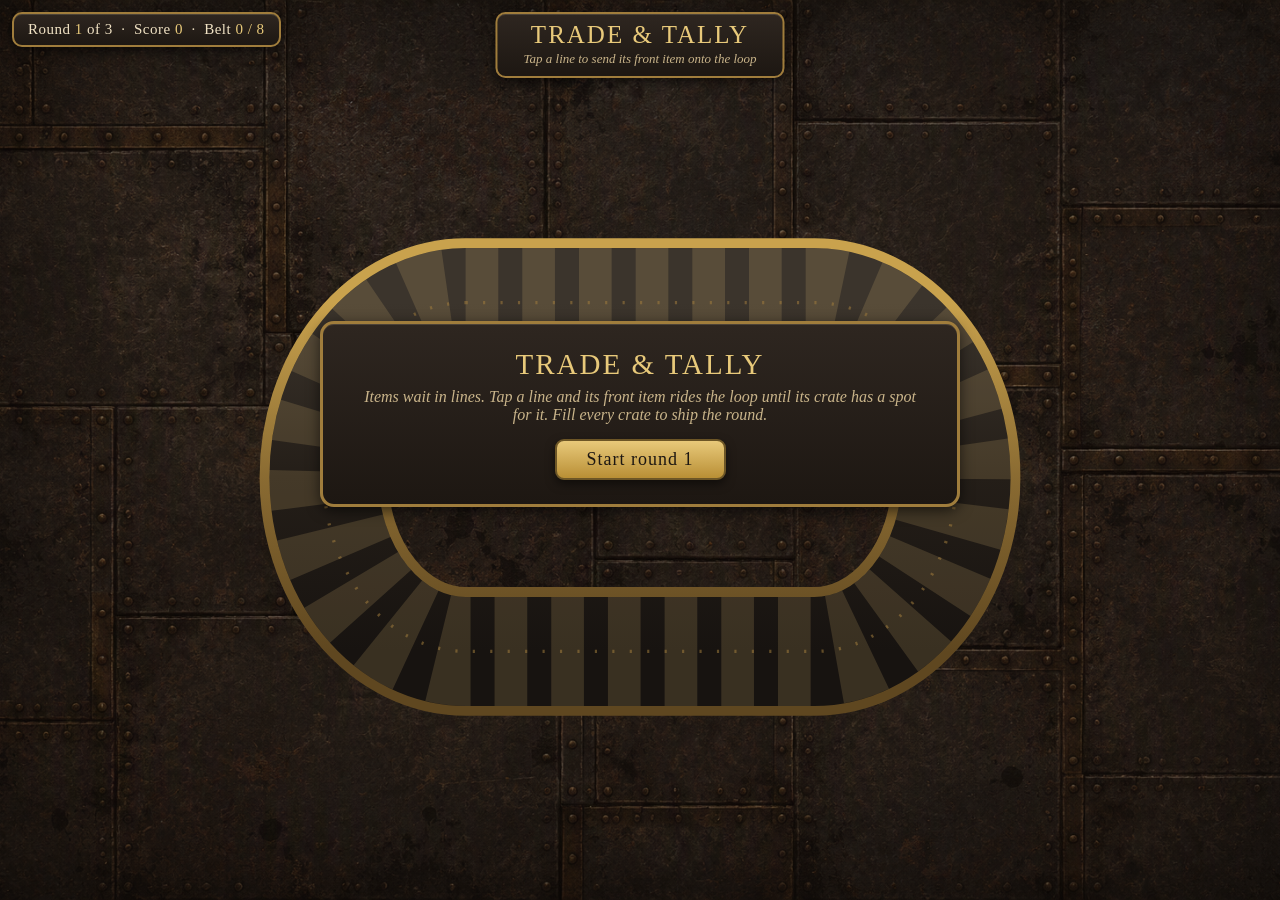
==== commit 7510da13: "Add loop belt demo for Trade & Tally (Class 2) for Remedy's review" ====
--- a/loop-demo/index.html
+++ b/loop-demo/index.html
@@ -176,8 +176,8 @@
     };
 
     var PATH_OVAL  = 'M 340 190 L 660 190 A 130 160 0 0 1 660 510 L 340 510 A 130 160 0 0 1 340 190 Z';
-    var PATH_NOTCH = 'M 340 190 L 660 190 A 130 160 0 0 1 660 510 L 568 510 A 58 105 0 0 0 568 300 L 432 300 A 58 105 0 0 0 432 510 L 340 510 A 130 160 0 0 1 340 190 Z';
-    var PATH_TWIN  = 'M 340 190 L 432 190 A 58 75 0 0 0 568 190 L 660 190 A 130 160 0 0 1 660 510 L 568 510 A 58 68 0 0 0 568 375 L 432 375 A 58 68 0 0 0 432 510 L 340 510 A 130 160 0 0 1 340 190 Z';
+    var PATH_NOTCH = 'M 340 190 L 660 190 A 130 160 0 0 1 660 510 L 568 510 A 58 65 0 0 0 568 380 L 432 380 A 58 65 0 0 0 432 510 L 340 510 A 130 160 0 0 1 340 190 Z';
+    var PATH_TWIN  = 'M 340 190 L 392 190 A 52 60 0 0 0 496 190 L 660 190 A 130 160 0 0 1 660 510 L 640 510 A 52 60 0 0 0 640 390 L 520 390 A 52 60 0 0 0 520 510 L 340 510 A 130 160 0 0 1 340 190 Z';
 
     var ROUNDS = [
         {
@@ -192,7 +192,7 @@
         },
         {
             path: PATH_NOTCH, speed: 66, capacity: 9, dockCount: 2,
-            dockPos: [[330, 350], [670, 350]],
+            dockPos: [[318, 312, 11], [682, 312, 11]],
             crates: [['gear', 3], ['pliers', 4], ['nut', 3]],
             lines: [
                 { pos: [280, 118], side: 'above', items: ['gear', 'pliers', 'nut'] },
@@ -203,7 +203,7 @@
         },
         {
             path: PATH_TWIN, speed: 74, capacity: 10, dockCount: 3,
-            dockPos: [[295, 350], [500, 322], [705, 350]],
+            dockPos: [[350, 405, 11], [645, 290, 11], [580, 495, 9.5]],
             crates: [['hammer', 4], ['gear', 4], ['screw', 4], ['bolt', 4]],
             lines: [
                 { pos: [260, 118], side: 'above', items: ['hammer', 'screw', 'bolt'] },
@@ -240,23 +240,23 @@
         });
         LEN = ridePath.getTotalLength();
         wheelLayer.innerHTML = '';
-        for (var dist = 0; dist < LEN; dist += 64) {
+        for (var dist = 0; dist < LEN; dist += 92) {
             var pt = ridePath.getPointAtLength(dist);
             var g = document.createElementNS(svgNS, 'g');
             var c = document.createElementNS(svgNS, 'circle');
-            c.setAttribute('cx', pt.x); c.setAttribute('cy', pt.y); c.setAttribute('r', 66);
+            c.setAttribute('cx', pt.x); c.setAttribute('cy', pt.y); c.setAttribute('r', 56);
             c.setAttribute('fill', '#241c14'); c.setAttribute('stroke', '#6d5626'); c.setAttribute('stroke-width', '5');
             g.appendChild(c);
             for (var s = 0; s < 3; s++) {
                 var a = (Math.PI * 2 / 3) * s;
                 var line = document.createElementNS(svgNS, 'line');
-                line.setAttribute('x1', pt.x - Math.cos(a) * 58); line.setAttribute('y1', pt.y - Math.sin(a) * 58);
-                line.setAttribute('x2', pt.x + Math.cos(a) * 58); line.setAttribute('y2', pt.y + Math.sin(a) * 58);
+                line.setAttribute('x1', pt.x - Math.cos(a) * 46); line.setAttribute('y1', pt.y - Math.sin(a) * 46);
+                line.setAttribute('x2', pt.x + Math.cos(a) * 46); line.setAttribute('y2', pt.y + Math.sin(a) * 46);
                 line.setAttribute('stroke', '#54431f'); line.setAttribute('stroke-width', '7');
                 g.appendChild(line);
             }
             var hub = document.createElementNS(svgNS, 'circle');
-            hub.setAttribute('cx', pt.x); hub.setAttribute('cy', pt.y); hub.setAttribute('r', 13);
+            hub.setAttribute('cx', pt.x); hub.setAttribute('cy', pt.y); hub.setAttribute('r', 11);
             hub.setAttribute('fill', '#a07d3c'); hub.setAttribute('stroke', '#5f4720'); hub.setAttribute('stroke-width', '3');
             g.appendChild(hub);
             g.dataset.cx = pt.x; g.dataset.cy = pt.y;
@@ -352,6 +352,7 @@
             el.className = 'dock';
             el.style.left = (cfg.dockPos[i][0] / 10) + '%';
             el.style.top = (cfg.dockPos[i][1] / 7) + '%';
+            if (cfg.dockPos[i][2]) el.style.width = cfg.dockPos[i][2] + '%';
             dockLayer.appendChild(el);
             var dock = { el: el, crate: null, gate: nearestDist(cfg.dockPos[i][0], cfg.dockPos[i][1]), busy: false, pos: cfg.dockPos[i] };
             docks.push(dock);
@@ -483,7 +484,7 @@
             tread.style.strokeDashoffset = -(odometer % 52);
             var wheels = wheelLayer.children;
             for (var w = 0; w < wheels.length; w++) {
-                wheels[w].setAttribute('transform', 'rotate(' + ((odometer / 66 * 57.3) % 360) + ' ' + wheels[w].dataset.cx + ' ' + wheels[w].dataset.cy + ')');
+                wheels[w].setAttribute('transform', 'rotate(' + ((odometer / 56 * 57.3) % 360) + ' ' + wheels[w].dataset.cx + ' ' + wheels[w].dataset.cy + ')');
             }
 
             // traffic: nobody passes the item ahead, nobody stacks
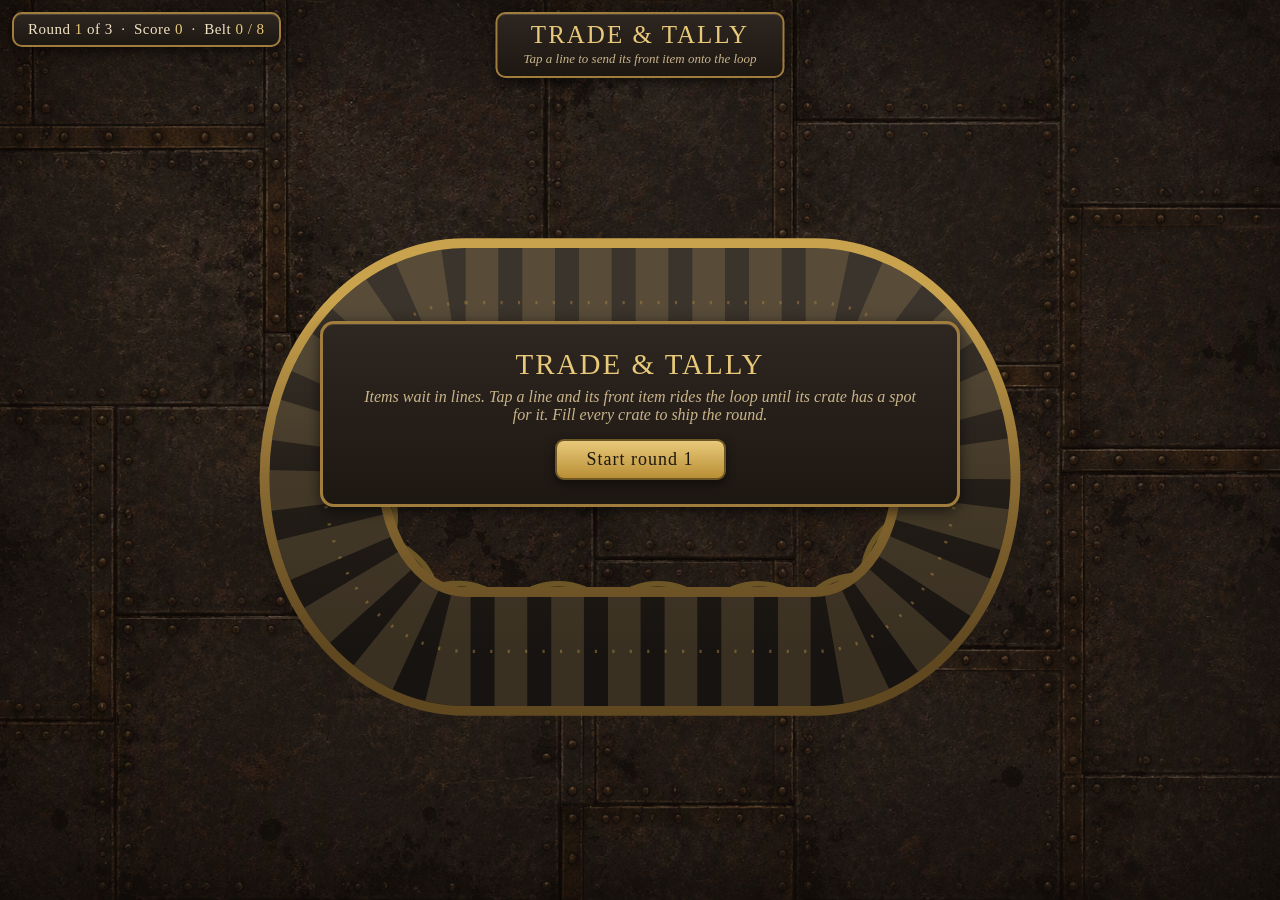
==== commit 210f36a6: "Add loop belt demo for Trade & Tally (Class 2) for Remedy's review" ====
--- a/loop-demo/index.html
+++ b/loop-demo/index.html
@@ -144,8 +144,11 @@
                 <stop offset="0.5" stop-color="#241e18"/>
                 <stop offset="1" stop-color="#171310"/>
             </linearGradient>
+            <clipPath id="beltClip">
+                <path id="clipShape" d="" fill="none" stroke="#000" stroke-width="118"/>
+            </clipPath>
         </defs>
-        <g id="wheelLayer"></g>
+        <g id="wheelLayer" clip-path="url(#beltClip)"></g>
         <path id="beltOuter" d="" fill="none" stroke="url(#brass)" stroke-width="118" stroke-linecap="round"/>
         <path id="beltBed" d="" fill="none" stroke="url(#iron)" stroke-width="100" stroke-linecap="round"/>
         <path id="beltTread" d="" fill="none" stroke="rgba(232,201,122,0.16)" stroke-width="100" stroke-dasharray="30 22" stroke-linecap="butt"/>
@@ -235,7 +238,7 @@
     var crateQueue = [];
 
     function setPath(d) {
-        ['beltOuter', 'beltBed', 'beltTread', 'beltPin', 'ridePath'].forEach(function (id) {
+        ['beltOuter', 'beltBed', 'beltTread', 'beltPin', 'ridePath', 'clipShape'].forEach(function (id) {
             document.getElementById(id).setAttribute('d', d);
         });
         LEN = ridePath.getTotalLength();
@@ -244,14 +247,14 @@
             var pt = ridePath.getPointAtLength(dist);
             var g = document.createElementNS(svgNS, 'g');
             var c = document.createElementNS(svgNS, 'circle');
-            c.setAttribute('cx', pt.x); c.setAttribute('cy', pt.y); c.setAttribute('r', 56);
+            c.setAttribute('cx', pt.x); c.setAttribute('cy', pt.y); c.setAttribute('r', 62);
             c.setAttribute('fill', '#241c14'); c.setAttribute('stroke', '#6d5626'); c.setAttribute('stroke-width', '5');
             g.appendChild(c);
             for (var s = 0; s < 3; s++) {
                 var a = (Math.PI * 2 / 3) * s;
                 var line = document.createElementNS(svgNS, 'line');
-                line.setAttribute('x1', pt.x - Math.cos(a) * 46); line.setAttribute('y1', pt.y - Math.sin(a) * 46);
-                line.setAttribute('x2', pt.x + Math.cos(a) * 46); line.setAttribute('y2', pt.y + Math.sin(a) * 46);
+                line.setAttribute('x1', pt.x - Math.cos(a) * 52); line.setAttribute('y1', pt.y - Math.sin(a) * 52);
+                line.setAttribute('x2', pt.x + Math.cos(a) * 52); line.setAttribute('y2', pt.y + Math.sin(a) * 52);
                 line.setAttribute('stroke', '#54431f'); line.setAttribute('stroke-width', '7');
                 g.appendChild(line);
             }
@@ -484,7 +487,7 @@
             tread.style.strokeDashoffset = -(odometer % 52);
             var wheels = wheelLayer.children;
             for (var w = 0; w < wheels.length; w++) {
-                wheels[w].setAttribute('transform', 'rotate(' + ((odometer / 56 * 57.3) % 360) + ' ' + wheels[w].dataset.cx + ' ' + wheels[w].dataset.cy + ')');
+                wheels[w].setAttribute('transform', 'rotate(' + ((odometer / 62 * 57.3) % 360) + ' ' + wheels[w].dataset.cx + ' ' + wheels[w].dataset.cy + ')');
             }
 
             // traffic: nobody passes the item ahead, nobody stacks
